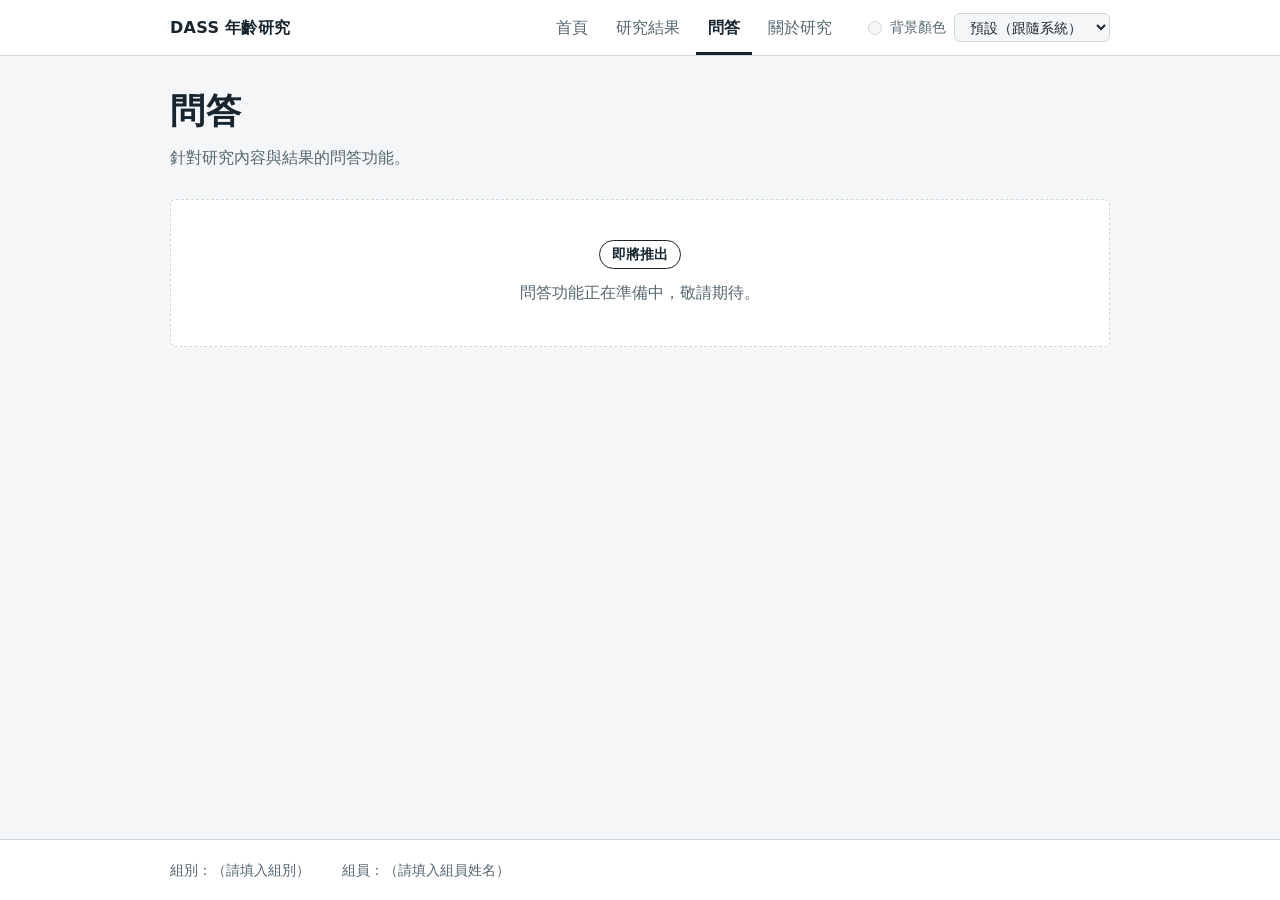
==== ask.html @ 96610d9c "Add files via upload" ====
<!DOCTYPE html>
<html lang="zh-Hant">
<head>
<meta charset="UTF-8">
<meta name="viewport" content="width=device-width, initial-scale=1">
<title>問答｜年齡與憂鬱、焦慮、壓力的關係</title>
<link rel="stylesheet" href="style.css">
</head>
<body>
<header class="site-header">
  <nav class="site-nav" aria-label="主要導覽">
    <a class="brand" href="index.html">DASS 年齡研究</a>
    <ul>
        <li><a class="nl" href="index.html">首頁</a></li>
        <li><a class="nl" href="results.html">研究結果</a></li>
        <li><a class="nl" href="ask.html" aria-current="page">問答</a></li>
        <li><a class="nl" href="about.html">關於研究</a></li>
    </ul>
    <div class="bgpicker">
  <span class="sw" id="bgSwatch" aria-hidden="true"></span>
  <label for="bgSelect">背景顏色</label>
  <select id="bgSelect">
    <option value="auto">預設（跟隨系統）</option>
    <option value="#FFFFFF|light">白色</option>
    <option value="#F4F6F7|light">淺灰</option>
    <option value="#FBF6E9|light">米黃</option>
    <option value="#E8F1FA|light">淡藍</option>
    <option value="#E8F5EC|light">淡綠</option>
    <option value="#FBEDF1|light">淡粉</option>
    <option value="#F0EBF8|light">淡紫</option>
    <option value="#11181D|dark">深藍灰</option>
    <option value="#1E1E1E|dark">炭灰</option>
    <option value="#000000|dark">黑色</option>
  </select>
</div>
  </nav>
</header>
<main>
  <h1>問答</h1>
  <p class="lead">針對研究內容與結果的問答功能。</p>
  <section class="soon" aria-label="即將推出">
    <div class="badge">即將推出</div>
    <p>問答功能正在準備中，敬請期待。</p>
  </section>
</main>
<footer class="site-footer">
  <div class="in">
    <span>組別：（請填入組別）</span>
    <span>組員：（請填入組員姓名）</span>
  </div>
</footer>
<script>
(function () {
  var sel = document.getElementById('bgSelect'), sw = document.getElementById('bgSwatch'), root = document.documentElement;
  function apply(v) {
    if (v === 'auto') {
      root.removeAttribute('data-mode'); root.style.removeProperty('--bg');
    } else {
      var a = v.split('|'); root.setAttribute('data-mode', a[1]); root.style.setProperty('--bg', a[0]);
    }
  }
  try { var saved = localStorage.getItem('dash-bg'); if (saved) { sel.value = saved; if (sel.value !== saved) sel.value = 'auto'; } } catch (e) {}
  apply(sel.value);
  sel.addEventListener('change', function () {
    apply(sel.value);
    try { localStorage.setItem('dash-bg', sel.value); } catch (e) {}
  });
})();
</script>
</body>
</html>
---- style.css ----
/* style.css：四個分頁共用的外觀 */

:root {
  --bg: #F4F6F7;
  --surface: #FFFFFF;
  --ink: #18252E;
  --muted: #55666F;
  --line: #CFD8DD;
  --grid: #E6EBEE;
  --focus: #2F5DA8;
  --dep: #A08CEB;
  --anx: #F7A072;
  --str: #62C9A6;
  --lv1: #BFEBD7; --lv2: #FBE9A8; --lv3: #FFC7A3; --lv4: #F6A8BE; --lv5: #B9A3F0;
  --t1: #2A2F3A; --t2: #2A2F3A; --t3: #2A2F3A; --t4: #2A2F3A; --t5: #2A2F3A;
}
@media (prefers-color-scheme: dark) {
  :root {
    --bg: #11181D;
    --surface: #19232A;
    --ink: #E6EDF1;
    --muted: #9FB1BB;
    --line: #2F3D46;
    --grid: #25313A;
    --focus: #8DB0F5;
    --dep: #BBAEF5;
    --anx: #FAB894;
    --str: #8EE0C5;
    --lv1: #BFEBD7; --lv2: #FBE9A8; --lv3: #FFC7A3; --lv4: #F6A8BE; --lv5: #B9A3F0;
    --t1: #2A2F3A; --t2: #2A2F3A; --t3: #2A2F3A; --t4: #2A2F3A; --t5: #2A2F3A;
  }
}
* { box-sizing: border-box; }
html { -webkit-text-size-adjust: 100%; }
body {
  margin: 0;
  background: var(--bg);
  color: var(--ink);
  font-family: "Noto Sans TC", "PingFang TC", "Microsoft JhengHei", "Heiti TC", "Hiragino Sans CNS", system-ui, sans-serif;
  line-height: 1.7;
}
main { flex: 1; width: 100%; max-width: 980px; margin: 0 auto; padding: 32px 20px 64px; }
h1 {
  margin: 0 0 10px;
  font-size: clamp(1.55rem, 3.4vw, 2.2rem);
  line-height: 1.3;
  font-weight: 700;
  letter-spacing: .02em;
}
.lead { margin: 0 0 28px; max-width: 46em; color: var(--muted); }

.notes { margin-top: 28px; max-width: 52em; font-size: .92rem; color: var(--muted); }
.notes h2 { margin: 0 0 8px; font-size: 1rem; color: var(--ink); }
.notes h3 { margin: 18px 0 6px; font-size: .95rem; color: var(--ink); }
.notes p, .notes ul { margin: 0 0 8px; }
.notes ul { padding-left: 1.3em; }
.notes li { margin-bottom: 6px; }
.notes b { color: var(--ink); }
.cut { border-collapse: collapse; margin: 8px 0 4px; font-size: .88rem; }
.cut th, .cut td { padding: 5px 12px; border: 1px solid var(--line); text-align: center; }
.cut th { color: var(--ink); background: var(--surface); }
.cut tbody th { text-align: left; }


/* 版面：讓頁尾固定在頁面底部 */
body { display: flex; flex-direction: column; min-height: 100vh; }
a { color: var(--focus); }
a:focus-visible { outline: 3px solid var(--focus); outline-offset: 2px; }

/* 背景顏色選單（各頁共用，選擇會記在瀏覽器） */
/* ---- 背景顏色選單 ---- */
html[data-mode="light"] {
  --surface: #FFFFFF; --ink: #18252E; --muted: #55666F; --line: #CFD8DD; --grid: #E6EBEE; --focus: #2F5DA8;
  --dep: #A08CEB; --anx: #F7A072; --str: #62C9A6;
  --lv1: #BFEBD7; --lv2: #FBE9A8; --lv3: #FFC7A3; --lv4: #F6A8BE; --lv5: #B9A3F0;
  --t1: #2A2F3A; --t2: #2A2F3A; --t3: #2A2F3A; --t4: #2A2F3A; --t5: #2A2F3A;
}
html[data-mode="dark"] {
  --surface: #19232A; --ink: #E6EDF1; --muted: #9FB1BB; --line: #2F3D46; --grid: #25313A; --focus: #8DB0F5;
  --dep: #BBAEF5; --anx: #FAB894; --str: #8EE0C5;
  --lv1: #BFEBD7; --lv2: #FBE9A8; --lv3: #FFC7A3; --lv4: #F6A8BE; --lv5: #B9A3F0;
  --t1: #2A2F3A; --t2: #2A2F3A; --t3: #2A2F3A; --t4: #2A2F3A; --t5: #2A2F3A;
}

.bgpicker { display: flex; align-items: center; gap: 8px; padding: 8px 0; font-size: .88rem; color: var(--muted); }
.bgpicker select { font: inherit; color: var(--ink); background: var(--bg); padding: .3em .8em; border: 1px solid var(--line); border-radius: 6px; cursor: pointer; }
.bgpicker select:focus-visible { outline: 3px solid var(--focus); outline-offset: 2px; }
.bgpicker .sw { width: 14px; height: 14px; margin: 0; border-radius: 50%; border: 1px solid var(--line); background: var(--bg); }

/* 導覽列 */
.site-header { background: var(--surface); border-bottom: 1px solid var(--line); }
.site-nav { max-width: 980px; margin: 0 auto; padding: 0 20px; display: flex; flex-wrap: wrap; align-items: center; gap: 0 24px; }
.brand { margin-right: auto; padding: 14px 0; font-weight: 700; letter-spacing: .02em; color: var(--ink); text-decoration: none; }
.site-nav ul { display: flex; flex-wrap: wrap; gap: 4px; margin: 0; padding: 0; list-style: none; }
.nl { display: block; padding: 14px 12px 11px; color: var(--muted); text-decoration: none; border-bottom: 3px solid transparent; }
.nl:hover { color: var(--ink); }
.nl[aria-current="page"] { color: var(--ink); font-weight: 600; border-bottom-color: var(--ink); }

/* 頁尾 */
.site-footer { border-top: 1px solid var(--line); background: var(--surface); color: var(--muted); font-size: .9rem; }
.site-footer .in { max-width: 980px; margin: 0 auto; padding: 18px 20px; display: flex; flex-wrap: wrap; gap: 6px 32px; }

/* 首頁與內容頁 */
.hero { margin: 0 0 24px; border-radius: 14px; overflow: hidden; border: 1px solid var(--line);
  background: var(--surface); }
.hero svg { display: block; width: 100%; height: auto; }
.hero .hl { fill: none; stroke-width: 5; stroke-linecap: round; }
.hero .hg { stroke: var(--ink); stroke-opacity: .12; stroke-width: 1; stroke-dasharray: 3 7; }

.stats { display: grid; grid-template-columns: repeat(auto-fit, minmax(210px, 1fr)); gap: 14px; margin: 28px 0 36px; }
.stat { background: var(--surface); border: 1px solid var(--line); border-radius: 6px; padding: 16px 18px; }
.stat .num { font-size: 2.1rem; font-weight: 700; line-height: 1.25; font-variant-numeric: tabular-nums; }
.stat .lbl { color: var(--muted); font-size: .92rem; }
.sec-title { margin: 0 0 12px; font-size: 1.1rem; }
.entries { display: grid; grid-template-columns: repeat(auto-fit, minmax(220px, 1fr)); gap: 14px; }
a.entry { display: block; padding: 16px 18px; background: var(--surface); border: 1px solid var(--line); border-radius: 6px; color: var(--ink); text-decoration: none; }
a.entry:hover { border-color: var(--ink); }
a.entry strong { display: block; margin-bottom: 4px; font-size: 1.05rem; }
a.entry span { color: var(--muted); font-size: .9rem; }
.soon { margin-top: 8px; padding: 40px 20px; text-align: center; border: 1px dashed var(--line); border-radius: 6px; background: var(--surface); }
.soon .badge { display: inline-block; padding: 2px 12px; margin-bottom: 10px; border: 1px solid var(--ink); border-radius: 999px; font-size: .85rem; font-weight: 600; }
.soon p { margin: 0; color: var(--muted); }
.prose { max-width: 52em; }
.prose h2 { margin: 28px 0 8px; font-size: 1.1rem; }
.prose p, .prose ul { margin: 0 0 10px; color: var(--muted); }
.prose ul { padding-left: 1.3em; }
.prose li { margin-bottom: 6px; }
.prose b { color: var(--ink); }

@media (max-width: 560px) {
  main { padding: 22px 14px 48px; }
  .site-nav { padding: 0 14px; }
  .brand { width: 100%; padding-bottom: 4px; }
  .bgpicker { width: 100%; padding: 0 0 10px; }
  .site-footer .in { padding: 16px 14px; }
}
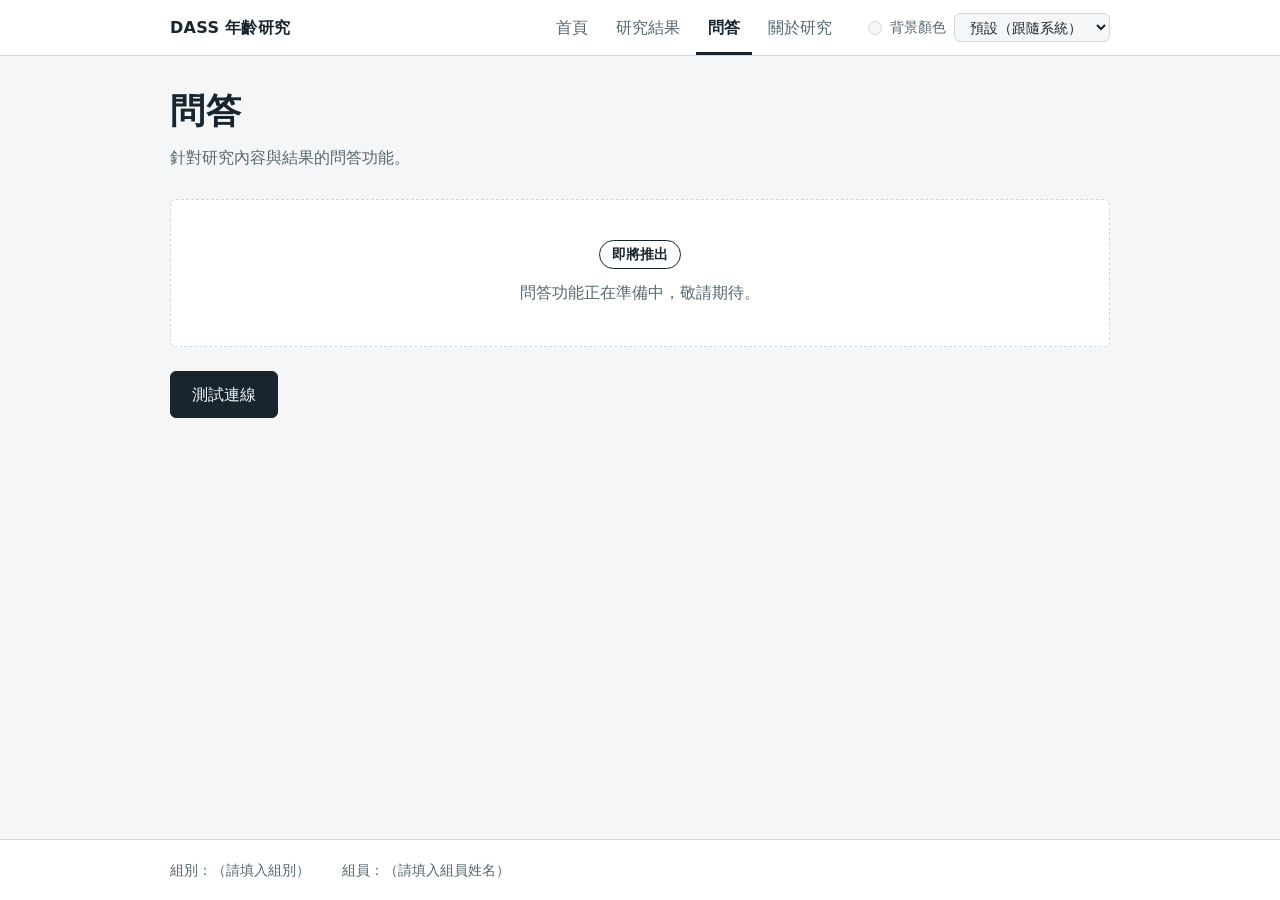
==== commit 11173d4f: "Update ask.html Connection test" ====
--- a/ask.html
+++ b/ask.html
@@ -5,6 +5,22 @@
 <meta name="viewport" content="width=device-width, initial-scale=1">
 <title>問答｜年齡與憂鬱、焦慮、壓力的關係</title>
 <link rel="stylesheet" href="style.css">
+<style>
+.conn { margin-top: 24px; }
+.conn button {
+  font: inherit; padding: .55em 1.3em; cursor: pointer;
+  color: var(--bg); background: var(--ink); border: 1px solid var(--ink); border-radius: 6px;
+}
+.conn button:disabled { opacity: .6; cursor: wait; }
+.conn button:focus-visible { outline: 3px solid var(--focus); outline-offset: 2px; }
+.conn pre {
+  margin: 12px 0 0; padding: 12px 14px; white-space: pre-wrap; word-break: break-word;
+  font-family: ui-monospace, "SFMono-Regular", Menlo, Consolas, monospace; font-size: .9rem;
+  background: var(--surface); border: 1px solid var(--line); border-radius: 6px;
+}
+.conn pre[hidden] { display: none; }
+.conn pre.err { border-color: #C0392B; color: #C0392B; }
+</style>
 </head>
 <body>
 <header class="site-header">
@@ -42,6 +58,11 @@
     <div class="badge">即將推出</div>
     <p>問答功能正在準備中，敬請期待。</p>
   </section>
+
+  <section class="conn" aria-label="後端連線測試">
+    <button type="button" id="testBtn">測試連線</button>
+    <pre id="testOut" role="status" aria-live="polite" hidden></pre>
+  </section>
 </main>
 <footer class="site-footer">
   <div class="in">
@@ -49,6 +70,54 @@
     <span>組員：（請填入組員姓名）</span>
   </div>
 </footer>
+<script>
+(function () {
+  var API_URL = 'https://dass-42.c44121298.workers.dev/';
+  var btn = document.getElementById('testBtn');
+  var out = document.getElementById('testOut');
+
+  function show(text, isError) {
+    out.textContent = text;
+    out.className = isError ? 'err' : '';
+    out.hidden = false;
+  }
+
+  btn.addEventListener('click', function () {
+    btn.disabled = true;
+    show('連線中…', false);
+    var ctrl = new AbortController();
+    var timer = setTimeout(function () { ctrl.abort(); }, 10000);
+
+    fetch(API_URL, {
+      method: 'POST',
+      headers: { 'Content-Type': 'application/json' },
+      body: JSON.stringify({ action: 'test' }),
+      signal: ctrl.signal
+    }).then(function (res) {
+      return res.text().then(function (txt) {
+        var data;
+        try { data = JSON.parse(txt); } catch (e) { data = null; }
+        if (!res.ok) {
+          var msg = data && data.error ? data.error : (txt || '伺服器沒有回傳說明');
+          show('連線失敗（HTTP ' + res.status + '）：' + msg, true);
+        } else if (data === null) {
+          show('連線失敗：後端回傳的內容不是 JSON。\n' + txt, true);
+        } else {
+          show(JSON.stringify(data, null, 2), false);
+        }
+      });
+    }).catch(function (err) {
+      var msg = err && err.name === 'AbortError'
+        ? '連線逾時（超過 10 秒沒有回應）。'
+        : '無法連線到後端，請檢查網路，或確認後端網址與跨網域（CORS）設定。';
+      show('連線失敗：' + msg, true);
+    }).then(function () {
+      clearTimeout(timer);
+      btn.disabled = false;
+    });
+  });
+})();
+</script>
 <script>
 (function () {
   var sel = document.getElementById('bgSelect'), sw = document.getElementById('bgSwatch'), root = document.documentElement;
@@ -69,3 +138,6 @@
 </script>
 </body>
 </html>
+</script>
+</body>
+</html>
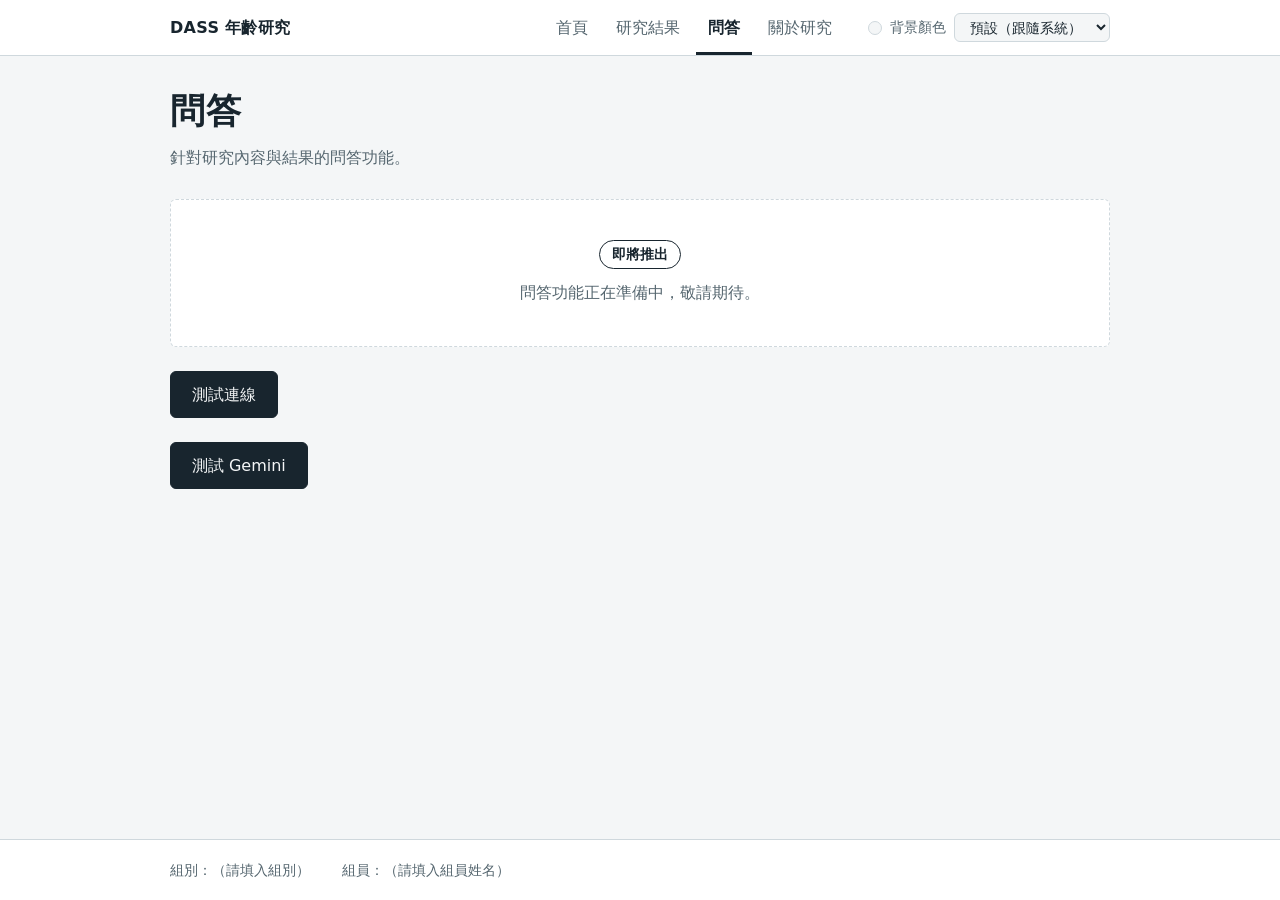
==== commit af2cbf20: "Update ask.html GEMINI test" ====
--- a/ask.html
+++ b/ask.html
@@ -63,6 +63,11 @@
     <button type="button" id="testBtn">測試連線</button>
     <pre id="testOut" role="status" aria-live="polite" hidden></pre>
   </section>
+
+  <section class="conn" aria-label="Gemini 測試">
+    <button type="button" id="geminiBtn">測試 Gemini</button>
+    <pre id="geminiOut" role="status" aria-live="polite" hidden></pre>
+  </section>
 </main>
 <footer class="site-footer">
   <div class="in">
@@ -120,6 +125,55 @@
 </script>
 <script>
 (function () {
+  var API_URL = 'https://dass-42.c44121298.workers.dev/';
+  var QUESTION = '請用一句話自我介紹';
+  var btn = document.getElementById('geminiBtn');
+  var out = document.getElementById('geminiOut');
+
+  function show(text, isError) {
+    out.textContent = text;
+    out.className = isError ? 'err' : '';
+    out.hidden = false;
+  }
+
+  btn.addEventListener('click', function () {
+    btn.disabled = true;
+    show('問題：' + QUESTION + '\n\n等待 Gemini 回覆中…', false);
+    var ctrl = new AbortController();
+    var timer = setTimeout(function () { ctrl.abort(); }, 40000);
+
+    fetch(API_URL, {
+      method: 'POST',
+      headers: { 'Content-Type': 'application/json' },
+      body: JSON.stringify({ action: 'ask', question: QUESTION }),
+      signal: ctrl.signal
+    }).then(function (res) {
+      return res.text().then(function (txt) {
+        var data;
+        try { data = JSON.parse(txt); } catch (e) { data = null; }
+        if (!res.ok) {
+          var msg = data && data.error ? data.error : (txt || '伺服器沒有回傳說明');
+          show('呼叫失敗（HTTP ' + res.status + '）：' + msg, true);
+        } else if (data === null || typeof data.answer !== 'string') {
+          show('呼叫失敗：後端回傳的內容格式不符。\n' + txt, true);
+        } else {
+          show('問題：' + QUESTION + '\n\n回覆：' + data.answer, false);
+        }
+      });
+    }).catch(function (err) {
+      var msg = err && err.name === 'AbortError'
+        ? '連線逾時（超過 40 秒沒有回應）。'
+        : '無法連線到後端，請檢查網路，或確認後端網址與跨網域（CORS）設定。';
+      show('呼叫失敗：' + msg, true);
+    }).then(function () {
+      clearTimeout(timer);
+      btn.disabled = false;
+    });
+  });
+})();
+</script>
+<script>
+(function () {
   var sel = document.getElementById('bgSelect'), sw = document.getElementById('bgSwatch'), root = document.documentElement;
   function apply(v) {
     if (v === 'auto') {
@@ -138,6 +192,3 @@
 </script>
 </body>
 </html>
-</script>
-</body>
-</html>
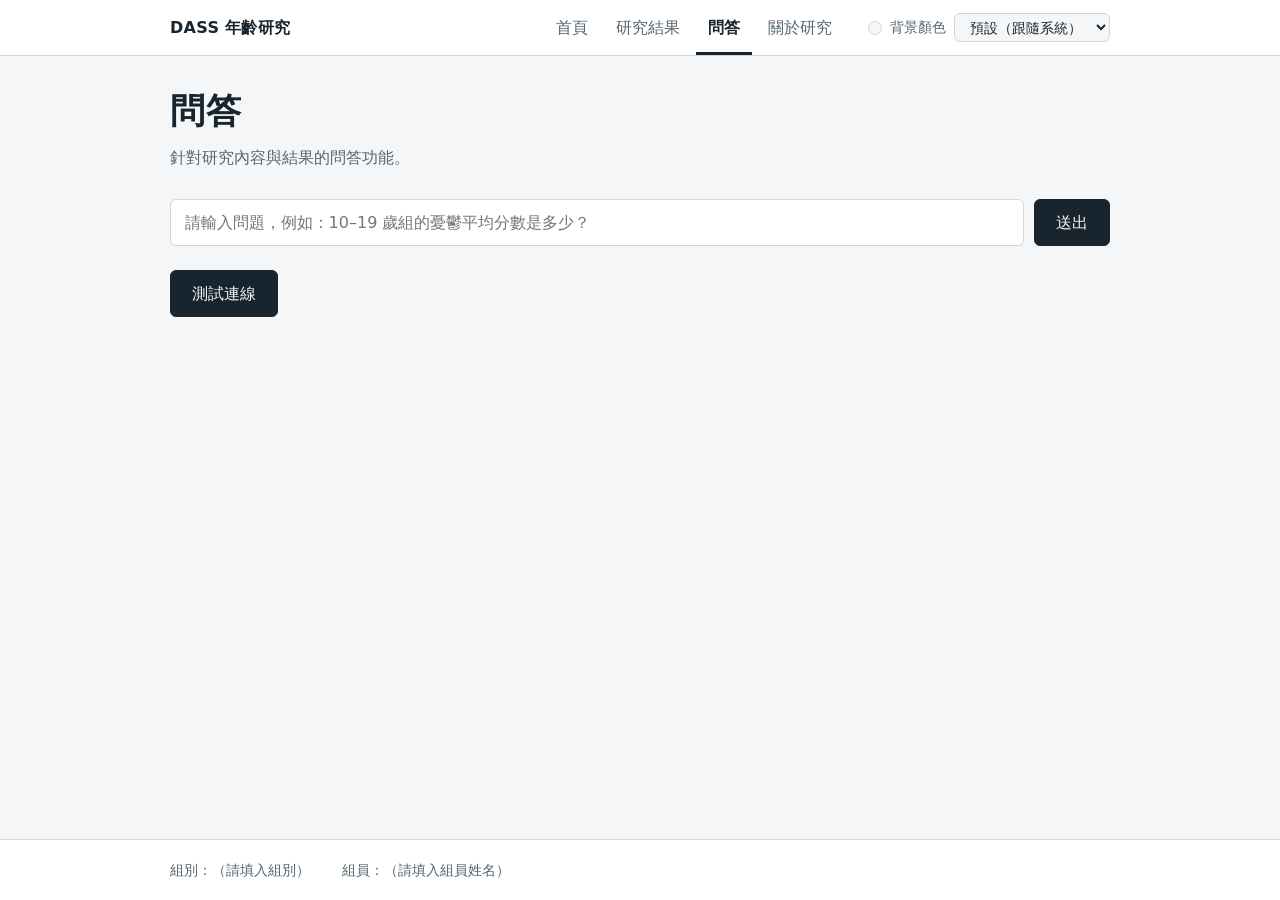
==== commit a9246b57: "Update ask.html GEMINI Test" ====
--- a/ask.html
+++ b/ask.html
@@ -7,18 +7,31 @@
 <link rel="stylesheet" href="style.css">
 <style>
 .conn { margin-top: 24px; }
-.conn button {
+.conn button, .qa button {
   font: inherit; padding: .55em 1.3em; cursor: pointer;
   color: var(--bg); background: var(--ink); border: 1px solid var(--ink); border-radius: 6px;
 }
-.conn button:disabled { opacity: .6; cursor: wait; }
-.conn button:focus-visible { outline: 3px solid var(--focus); outline-offset: 2px; }
+.conn button:disabled, .qa button:disabled { opacity: .6; cursor: wait; }
+.conn button:focus-visible, .qa button:focus-visible, .qa input:focus-visible { outline: 3px solid var(--focus); outline-offset: 2px; }
 .conn pre {
   margin: 12px 0 0; padding: 12px 14px; white-space: pre-wrap; word-break: break-word;
   font-family: ui-monospace, "SFMono-Regular", Menlo, Consolas, monospace; font-size: .9rem;
   background: var(--surface); border: 1px solid var(--line); border-radius: 6px;
 }
 .conn pre[hidden] { display: none; }
+.qa { margin-top: 8px; }
+.qa form { display: flex; flex-wrap: wrap; gap: 10px; }
+.qa input {
+  flex: 1 1 320px; font: inherit; color: var(--ink); background: var(--surface);
+  padding: .55em .85em; border: 1px solid var(--line); border-radius: 6px;
+}
+.qa .answer {
+  margin-top: 16px; padding: 14px 16px; white-space: pre-wrap; word-break: break-word;
+  background: var(--surface); border: 1px solid var(--line); border-radius: 6px;
+}
+.qa .answer[hidden] { display: none; }
+.qa .answer.err { border-color: #C0392B; color: #C0392B; }
+.qa .answer.wait { color: var(--muted); }
 .conn pre.err { border-color: #C0392B; color: #C0392B; }
 </style>
 </head>
@@ -54,9 +67,13 @@
 <main>
   <h1>問答</h1>
   <p class="lead">針對研究內容與結果的問答功能。</p>
-  <section class="soon" aria-label="即將推出">
-    <div class="badge">即將推出</div>
-    <p>問答功能正在準備中，敬請期待。</p>
+  <section class="qa" aria-label="問答">
+    <form id="qaForm">
+      <input type="text" id="qaInput" maxlength="500" required autocomplete="off"
+             aria-label="請輸入問題" placeholder="請輸入問題，例如：10–19 歲組的憂鬱平均分數是多少？">
+      <button type="submit" id="qaBtn">送出</button>
+    </form>
+    <div class="answer" id="qaOut" role="status" aria-live="polite" hidden></div>
   </section>
 
   <section class="conn" aria-label="後端連線測試">
@@ -64,10 +81,6 @@
     <pre id="testOut" role="status" aria-live="polite" hidden></pre>
   </section>
 
-  <section class="conn" aria-label="Gemini 測試">
-    <button type="button" id="geminiBtn">測試 Gemini</button>
-    <pre id="geminiOut" role="status" aria-live="polite" hidden></pre>
-  </section>
 </main>
 <footer class="site-footer">
   <div class="in">
@@ -126,48 +139,56 @@
 <script>
 (function () {
   var API_URL = 'https://dass-42.c44121298.workers.dev/';
-  var QUESTION = '請用一句話自我介紹';
-  var btn = document.getElementById('geminiBtn');
-  var out = document.getElementById('geminiOut');
-
-  function show(text, isError) {
+  var form = document.getElementById('qaForm');
+  var input = document.getElementById('qaInput');
+  var btn = document.getElementById('qaBtn');
+  var out = document.getElementById('qaOut');
+
+  function show(text, kind) {
     out.textContent = text;
-    out.className = isError ? 'err' : '';
+    out.className = 'answer' + (kind ? ' ' + kind : '');
     out.hidden = false;
   }
 
-  btn.addEventListener('click', function () {
+  form.addEventListener('submit', function (e) {
+    e.preventDefault();
+    var question = input.value.trim();
+    if (!question) { show('請先輸入問題。', 'err'); return; }
+
     btn.disabled = true;
-    show('問題：' + QUESTION + '\n\n等待 Gemini 回覆中…', false);
+    input.disabled = true;
+    show('回答中…', 'wait');
     var ctrl = new AbortController();
-    var timer = setTimeout(function () { ctrl.abort(); }, 40000);
+    var timer = setTimeout(function () { ctrl.abort(); }, 60000);
 
     fetch(API_URL, {
       method: 'POST',
       headers: { 'Content-Type': 'application/json' },
-      body: JSON.stringify({ action: 'ask', question: QUESTION }),
+      body: JSON.stringify({ action: 'ask', question: question }),
       signal: ctrl.signal
     }).then(function (res) {
       return res.text().then(function (txt) {
         var data;
-        try { data = JSON.parse(txt); } catch (e) { data = null; }
+        try { data = JSON.parse(txt); } catch (err) { data = null; }
         if (!res.ok) {
           var msg = data && data.error ? data.error : (txt || '伺服器沒有回傳說明');
-          show('呼叫失敗（HTTP ' + res.status + '）：' + msg, true);
+          show('無法回答（HTTP ' + res.status + '）：' + msg, 'err');
         } else if (data === null || typeof data.answer !== 'string') {
-          show('呼叫失敗：後端回傳的內容格式不符。\n' + txt, true);
+          show('無法回答：後端回傳的內容格式不符。', 'err');
         } else {
-          show('問題：' + QUESTION + '\n\n回覆：' + data.answer, false);
+          show(data.answer, '');
         }
       });
     }).catch(function (err) {
       var msg = err && err.name === 'AbortError'
-        ? '連線逾時（超過 40 秒沒有回應）。'
+        ? '等待逾時（超過 60 秒沒有回應），請稍後再試。'
         : '無法連線到後端，請檢查網路，或確認後端網址與跨網域（CORS）設定。';
-      show('呼叫失敗：' + msg, true);
+      show('無法回答：' + msg, 'err');
     }).then(function () {
       clearTimeout(timer);
       btn.disabled = false;
+      input.disabled = false;
+      input.focus();
     });
   });
 })();
